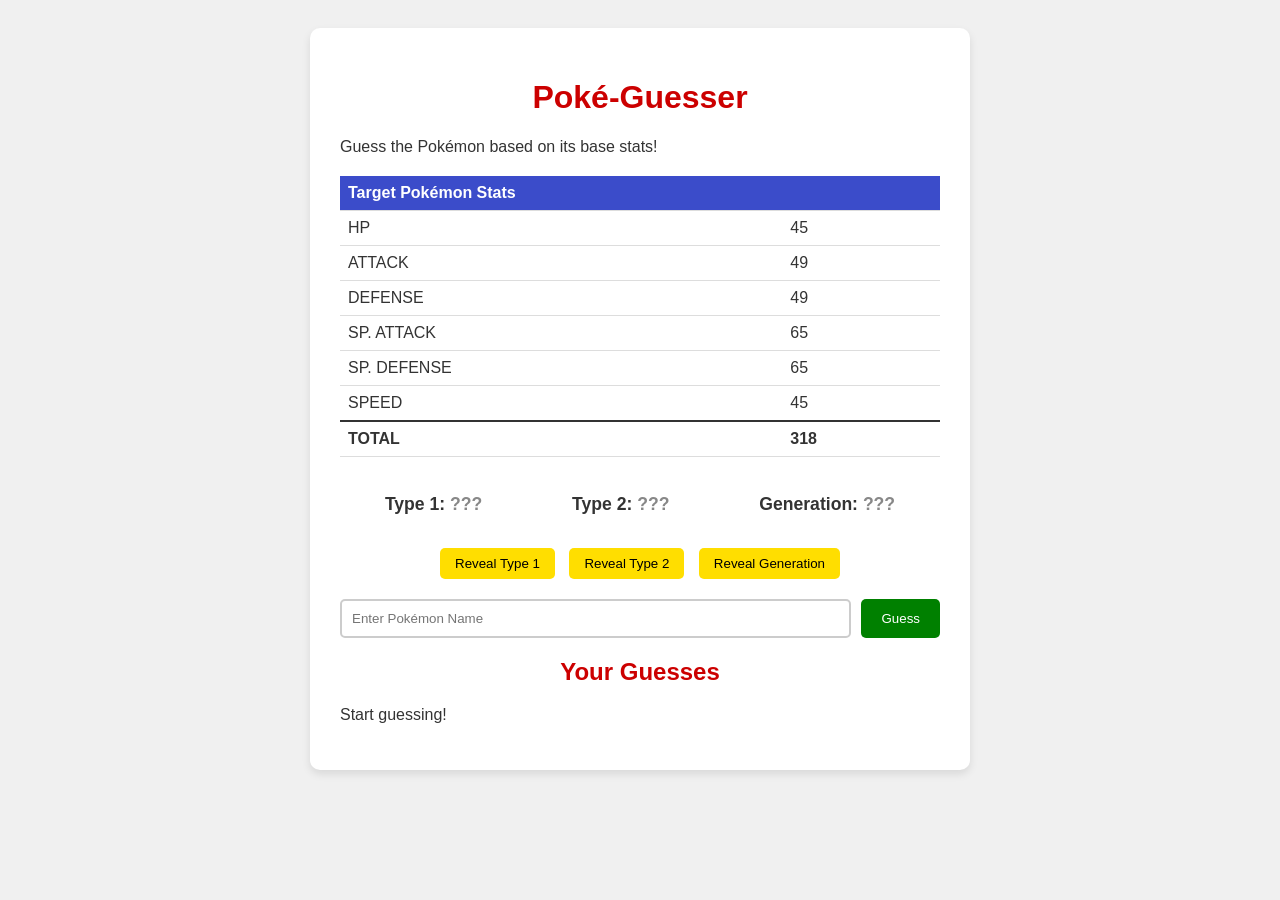
==== index.html @ b8227b44 "Initial commit" ====
<!DOCTYPE html>
<html lang="en">
<head>
    <meta charset="UTF-8">
    <meta name="viewport" content="width=device-width, initial-scale=1.0">
    <title>Poké-Guesser (Daily Game)</title>
    <link rel="stylesheet" href="style.css">
</head>
<body>
    <div class="container">
        <h1>Poké-Guesser</h1>
        <p>Guess the Pokémon based on its base stats!</p>

        <table id="stats-table">
            <thead>
                <tr><th colspan="2">Target Pokémon Stats</th></tr>
            </thead>
            <tbody id="stat-values">
                </tbody>
        </table>

        <div class="metadata-clues">
            <p>Type 1: <span id="clue-type1">???</span></p>
            <p>Type 2: <span id="clue-type2">???</span></p>
            <p>Generation: <span id="clue-gen">???</span></p>
        </div>

        <div class="hint-buttons">
            <button id="hint-type1-btn">Reveal Type 1</button>
            <button id="hint-type2-btn">Reveal Type 2</button>
            <button id="hint-gen-btn">Reveal Generation</button>
        </div>

        <div class="guess-area">
            <input type="text" id="pokemon-input" placeholder="Enter Pokémon Name" list="pokemon-list">
            <datalist id="pokemon-list">
                </datalist>
            <button id="submit-guess-btn">Guess</button>
        </div>
        
        <h2>Your Guesses</h2>
        <div id="guess-history">
            </div>

        <p id="message"></p>
    </div>

    <script src="script.js"></script>
</body>
</html>
---- style.css ----
body {
    font-family: Arial, sans-serif;
    background-color: #f0f0f0;
    color: #333;
    display: flex;
    justify-content: center;
    padding: 20px;
}

.container {
    background-color: white;
    padding: 30px;
    border-radius: 10px;
    box-shadow: 0 4px 8px rgba(0, 0, 0, 0.1);
    max-width: 600px;
    width: 100%;
}

h1, h2 {
    text-align: center;
    color: #cc0000; /* Pokémon red */
}

/* Stats Table Styling */
#stats-table, .guess-row {
    width: 100%;
    border-collapse: collapse;
    margin: 20px 0;
}

#stats-table th, #stats-table td {
    padding: 8px;
    text-align: left;
    border-bottom: 1px solid #ddd;
}

#stats-table thead th {
    background-color: #3b4cca; /* Pokémon blue */
    color: white;
}

/* Metadata and Hints */
.metadata-clues {
    display: flex;
    justify-content: space-around;
    margin: 15px 0;
    font-size: 1.1em;
    font-weight: bold;
}

#clue-type1, #clue-type2, #clue-gen {
    color: #888;
}

.hint-buttons {
    text-align: center;
    margin-bottom: 20px;
}

.hint-buttons button {
    padding: 8px 15px;
    margin: 0 5px;
    background-color: #ffde00; /* Pokémon yellow */
    border: none;
    border-radius: 5px;
    cursor: pointer;
}

/* Guess Input */
.guess-area {
    display: flex;
    gap: 10px;
    margin-bottom: 20px;
}

#pokemon-input {
    flex-grow: 1;
    padding: 10px;
    border: 2px solid #ccc;
    border-radius: 5px;
}

#submit-guess-btn {
    padding: 10px 20px;
    background-color: #008000;
    color: white;
    border: none;
    border-radius: 5px;
    cursor: pointer;
}

/* Guess History Feedback */
.guess-row {
    display: grid;
    grid-template-columns: repeat(7, 1fr) 1.5fr; /* Name + 6 Stats + Type/Gen */
    gap: 5px;
    padding: 8px 0;
    border-bottom: 1px dashed #ccc;
    font-size: 0.9em;
}

.guess-cell {
    text-align: center;
    padding: 5px;
    border-radius: 3px;
    font-weight: bold;
}

/* Feedback Colors */
.green { background-color: #a8e6a8; } /* Correct */
.yellow { background-color: #fffb91; } /* Close */
.red { background-color: #ff9191; } /* Incorrect */

.correct-guess {
    background-color: #008000;
    color: white; /* Ensure the main text is white */
    padding: 15px;
    text-align: center;
    font-size: 1.5em;
    font-weight: bold;
    margin-top: 20px;
    border-radius: 5px;
}

/* New rule to ensure header text inside the congratulations box is white */
.correct-guess h2 {
    color: white; 
    margin-top: 0;
}

#share-summary {
    width: 90%;
    margin: 10px auto;
    padding: 10px;
    resize: none;
    border: 1px solid #3b4cca;
    font-size: 0.9em;
    background-color: #f8f8ff;
    display: block;
}

.correct-guess button {
    padding: 8px 15px;
    background-color: #3b4cca; 
    color: white;
    border: none;
    border-radius: 5px;
    cursor: pointer;
    margin-bottom: 10px;
}
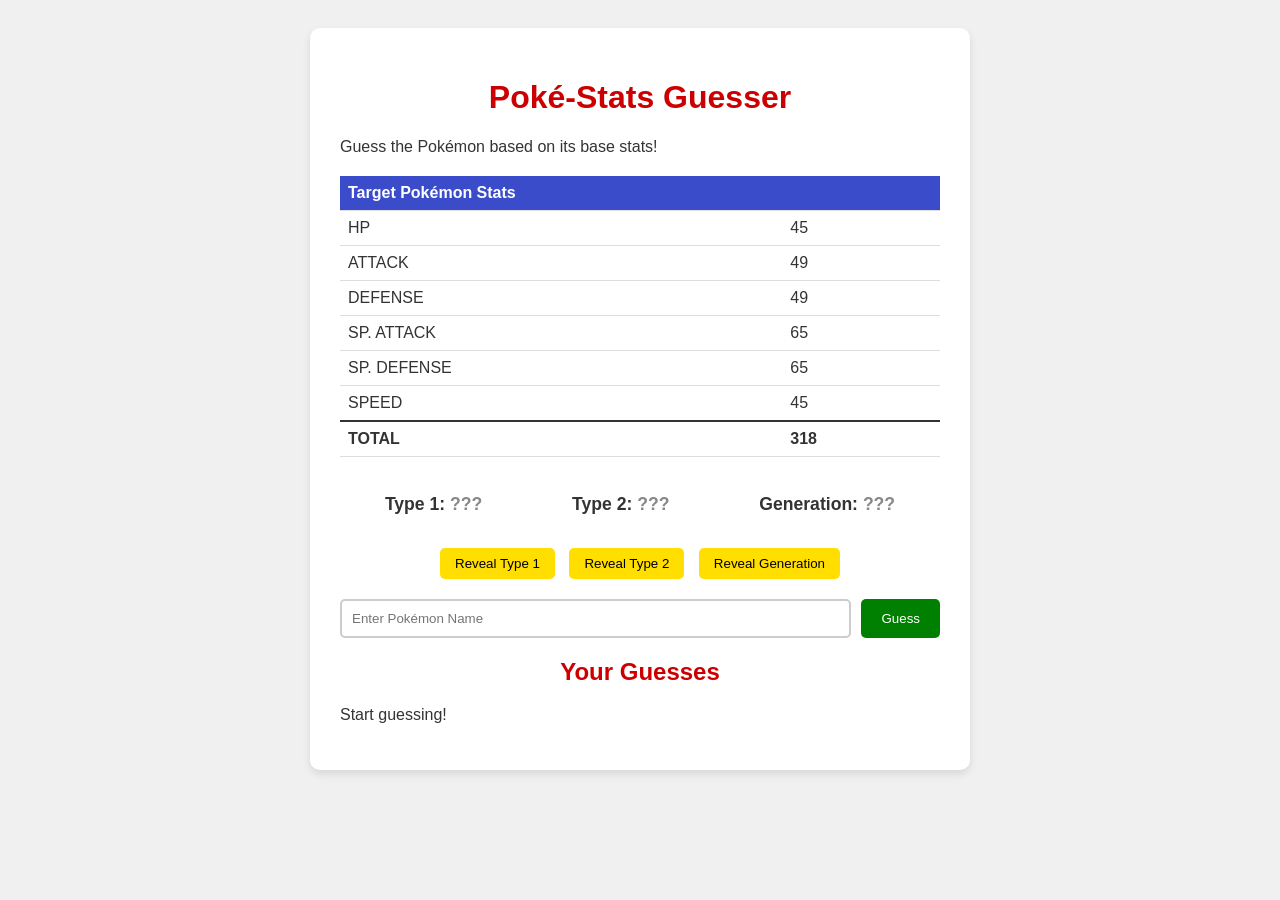
==== commit 1b3e7391: "Update name" ====
--- a/index.html
+++ b/index.html
@@ -3,12 +3,12 @@
 <head>
     <meta charset="UTF-8">
     <meta name="viewport" content="width=device-width, initial-scale=1.0">
-    <title>Poké-Guesser (Daily Game)</title>
+    <title>Poké-Stats Guesser</title>
     <link rel="stylesheet" href="style.css">
 </head>
 <body>
     <div class="container">
-        <h1>Poké-Guesser</h1>
+        <h1>Poké-Stats Guesser</h1>
         <p>Guess the Pokémon based on its base stats!</p>
 
         <table id="stats-table">
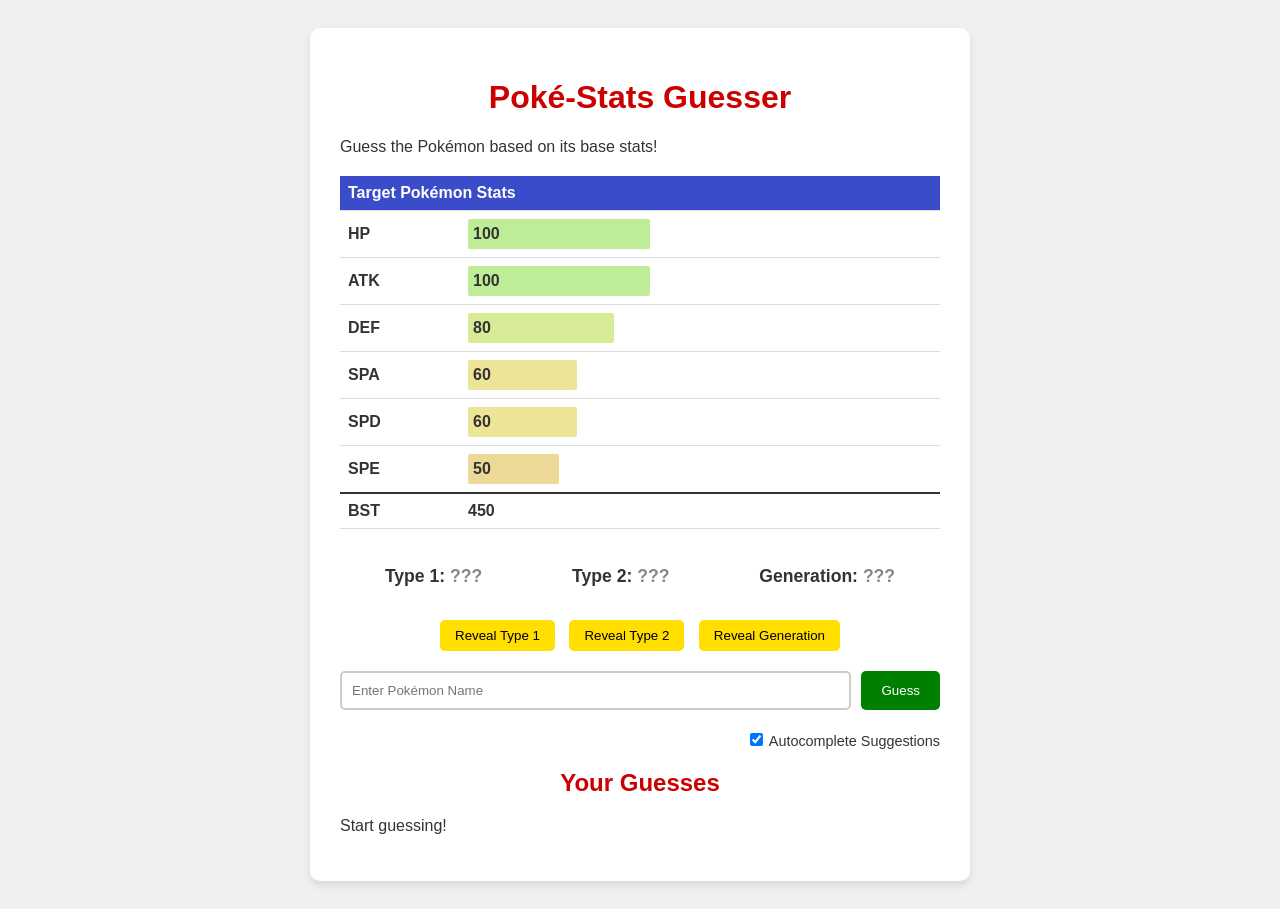
==== commit 45a31dfd: "Add visualization for stats, also add button to disable autocomplete" ====
--- a/index.html
+++ b/index.html
@@ -37,6 +37,11 @@
                 </datalist>
             <button id="submit-guess-btn">Guess</button>
         </div>
+
+        <div class="autocomplete-toggle">
+            <input type="checkbox" id="toggle-autocomplete">
+            <label for="toggle-autocomplete">Autocomplete Suggestions</label>
+        </div>
         
         <h2>Your Guesses</h2>
         <div id="guess-history">
--- a/style.css
+++ b/style.css
@@ -92,7 +92,7 @@
 /* Guess History Feedback */
 .guess-row {
     display: grid;
-    grid-template-columns: repeat(7, 1fr) 1.5fr; /* Name + 6 Stats + Type/Gen */
+    grid-template-columns: 1.5fr repeat(7, 1fr); /* Name column (1.5fr) and 6 stat columns (1fr each) */
     gap: 5px;
     padding: 8px 0;
     border-bottom: 1px dashed #ccc;
@@ -147,4 +147,64 @@
     border-radius: 5px;
     cursor: pointer;
     margin-bottom: 10px;
+}
+
+/* Styling for the new stat bars */
+#stats-table tbody tr td:first-child {
+    width: 20%; /* Stat abbreviation column width */
+    font-weight: bold;
+    text-align: left;
+    padding-right: 5px; /* Adjust padding for spacing */
+}
+
+/* Selects the second column (stat bar and value) */
+#stats-table tbody tr td:last-child {
+    width: 80%; /* Stat bar column width */
+    text-align: left;
+}
+
+/* Revert the padding change made earlier for the stat-bar-cell class */
+.stat-bar-cell {
+    position: relative;
+    padding: 0; 
+    height: 30px; 
+    /* Remove padding-left: 10px; from here if it was added, 
+       as it interferes with the 80% width when combined with the 100% width of the container */
+}
+
+/* Ensure the total row has its text readable—it needs standard padding back */
+#stat-values tr:last-child td {
+    padding: 8px; 
+}
+
+.stat-bar-container {
+    height: 100%;
+    width: 100%;
+    position: relative;
+    display: flex; /* Helps center the stat value */
+    align-items: center;
+}
+
+.stat-bar {
+    position: absolute;
+    top: 0;
+    left: 0;
+    height: 100%;
+    opacity: 0.6; /* Light color, doesn't affect readability */
+    border-radius: 2px;
+}
+
+.stat-value-overlay {
+    position: relative; /* Keep the value on top of the bar */
+    z-index: 2;
+    font-weight: bold;
+    color: #333; /* Dark text for readability */
+    padding-left: 5px; 
+}
+
+/* Styling for the autocomplete toggle */
+.autocomplete-toggle {
+    text-align: right;
+    margin-bottom: 15px;
+    font-size: 0.9em;
 }
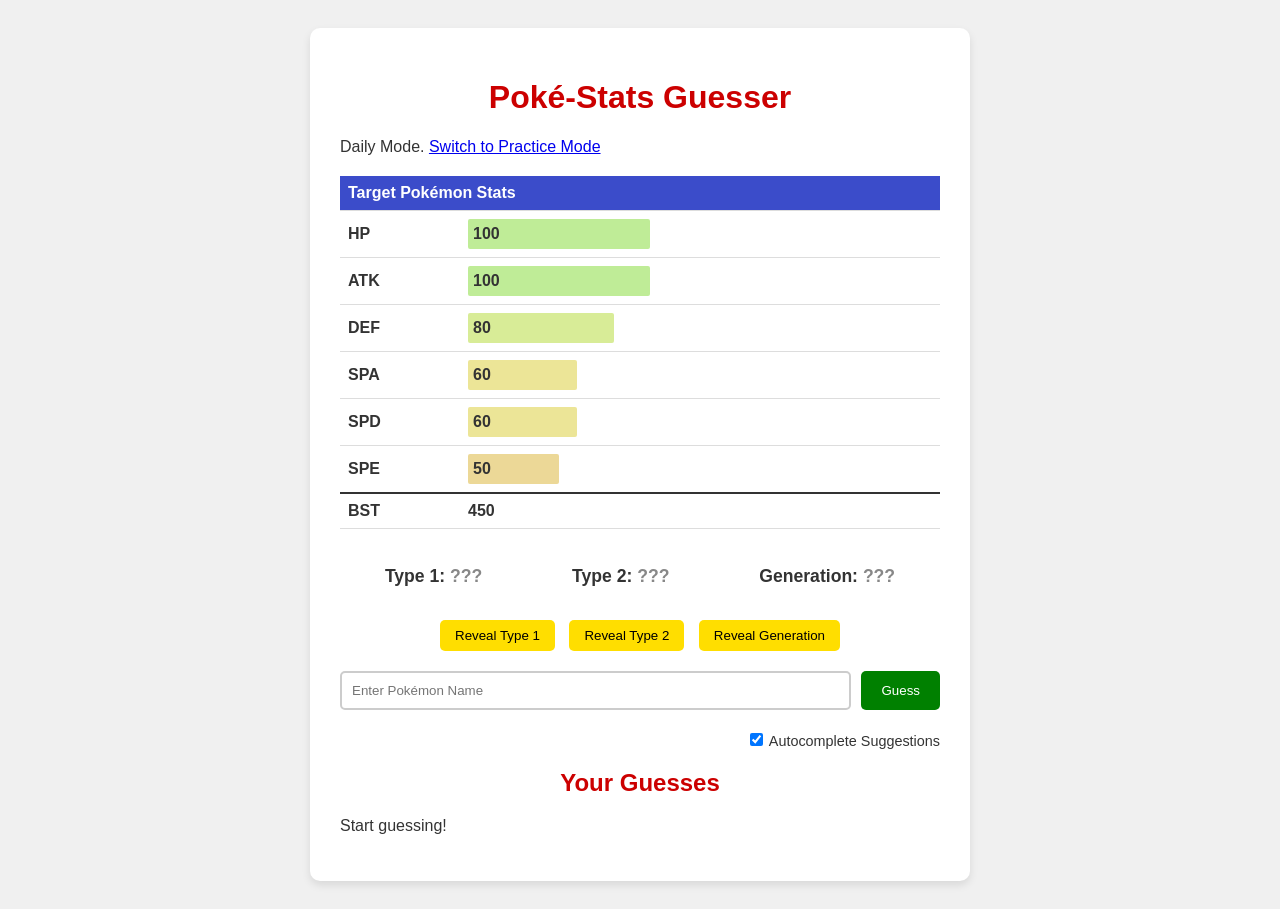
==== commit 927d87a5: "Fix practice mode url" ====
--- a/index.html
+++ b/index.html
@@ -7,9 +7,11 @@
     <link rel="stylesheet" href="style.css">
 </head>
 <body>
-    <div class="container">
+        <div class="container">
         <h1>Poké-Stats Guesser</h1>
-        <p>Guess the Pokémon based on its base stats!</p>
+        <div class="mode-switch-link">
+            <p>Daily Mode. <a href="practice.html">Switch to Practice Mode</a></p>
+        </div>
 
         <table id="stats-table">
             <thead>
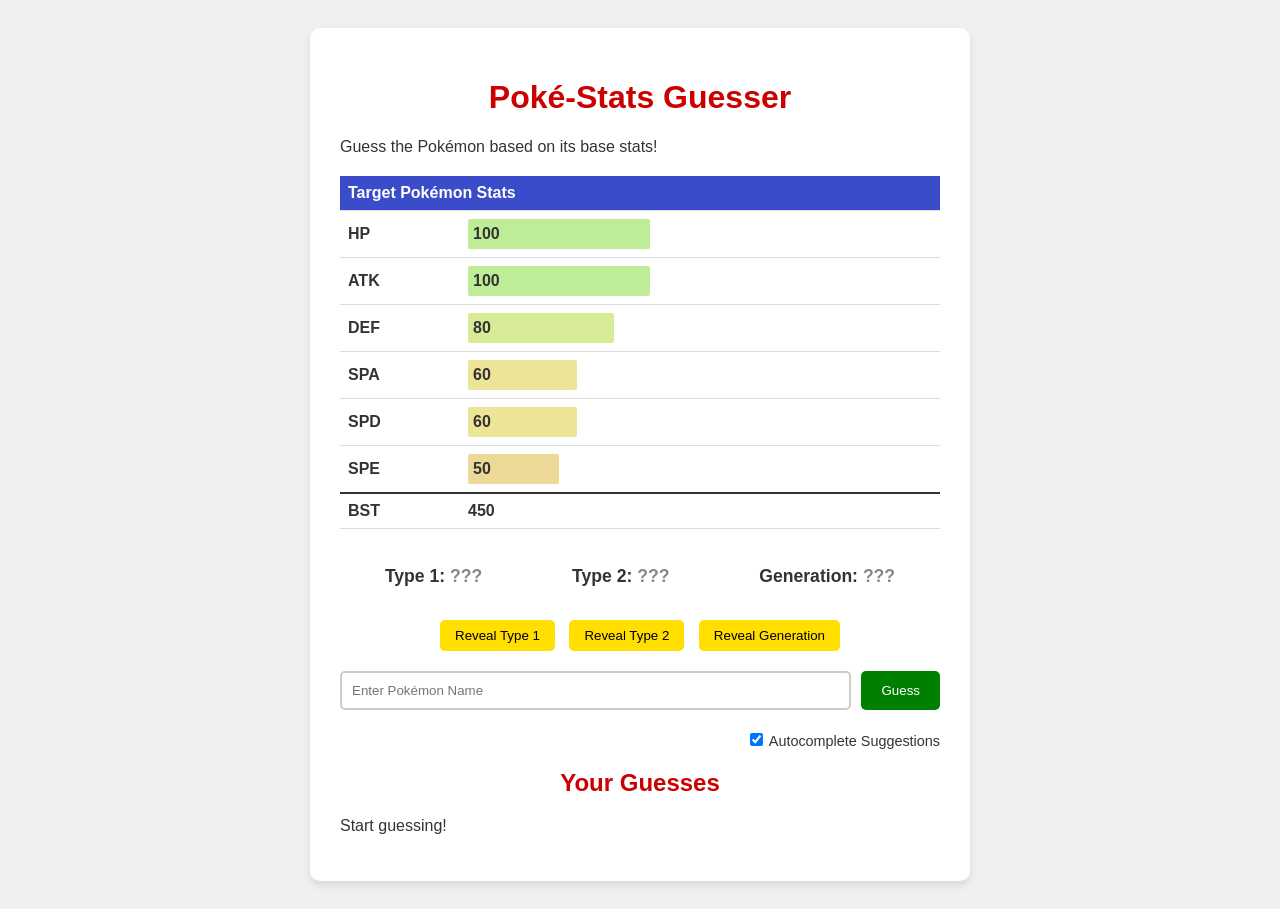
==== commit 6d9319d1: "Revert "Add practice mode" This reverts commit 60e27fb6a63a1aba2e2e85381cbe19cd7618b51f." ====
--- a/index.html
+++ b/index.html
@@ -7,11 +7,9 @@
     <link rel="stylesheet" href="style.css">
 </head>
 <body>
-        <div class="container">
+    <div class="container">
         <h1>Poké-Stats Guesser</h1>
-        <div class="mode-switch-link">
-            <p>Daily Mode. <a href="practice.html">Switch to Practice Mode</a></p>
-        </div>
+        <p>Guess the Pokémon based on its base stats!</p>
 
         <table id="stats-table">
             <thead>
